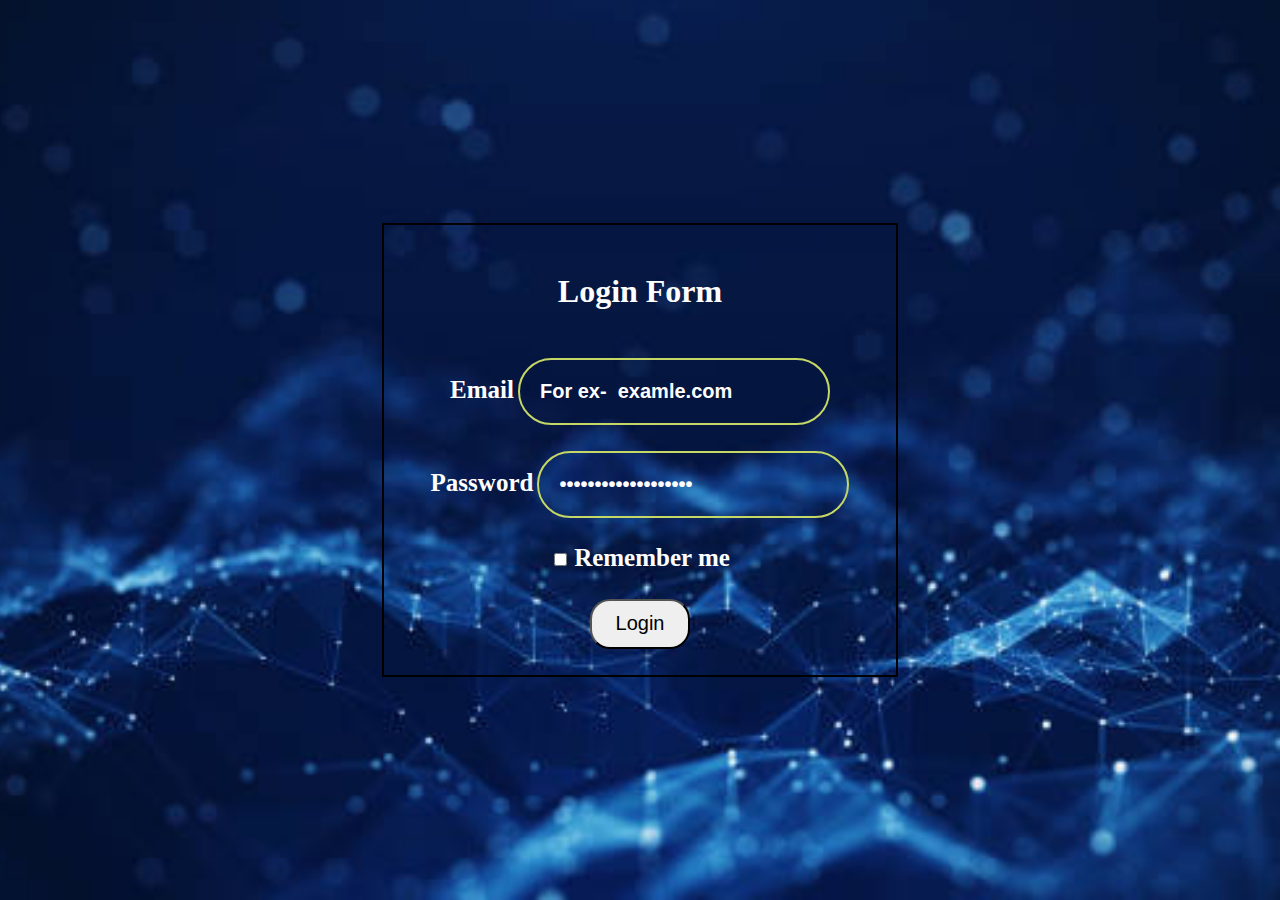
==== Forms/index.html @ 607b23f3 "Created Login Form" ====
<!DOCTYPE html>
<html lang="en">

<head>
    <meta charset="UTF-8">
    <meta name="viewport" content="width=device-width, initial-scale=1.0">
    <title>Login Form</title>
    <link rel="stylesheet" href="style.css">
</head>

<body>
    <div class="bg">
        <form>
            <h1>Login Form</h1>
            <div class="inputContainer">
                <label for="username">Email</label>
                <input type="text" required id="username" min="10" value="For ex-  examle.com">
            </div>
            <div class="inputContainer">
                <label for="password">Password</label>
                <input type="password" required id="password" min="10" value="For ex-  examle.com">
            </div>

            <div class="inputContainerCheck">
                <input type="checkbox" id="remember">
                <label>Remember me</label>
            </div>

            <div>
                <button type="submit">Login</button>
            </div>
        </form>
    </div>
</body>

</html>
---- Forms/style.css ----
body {
    margin: 0;
    padding: 0;
    color: #fff;
}

.bg {
    background-image: url('form.jpg');
    background-repeat: no-repeat;
    height: 100vh;
    background-position: center;
    background-size: cover;
    display: flex;
    justify-content: center;
    align-items: center;
}

form {
    display: flex;
    flex-direction: column;
    align-items: center;
    height: 50vh;
    width: 40vw;
    border: 2px solid black;
}


#username,
#password {
    font-size: 20px;
    font-weight: bold;
    padding: 20px;
    border-radius: 50px;
    background-color: transparent;
    color: #fff;
}

form {
    display: flex;
    justify-content: space-evenly;
    flex-direction: column;
    align-items: center;
    opacity: 2;
}

label {
    font-size: 25px;
    font-weight: bold;
}

input {
    border: 2px solid rgb(197, 216, 101);
}

button {
    height: 50px;
    width: 100px;
    padding: 5px;
    font-size: 20px;
    border-radius: 20px;
}
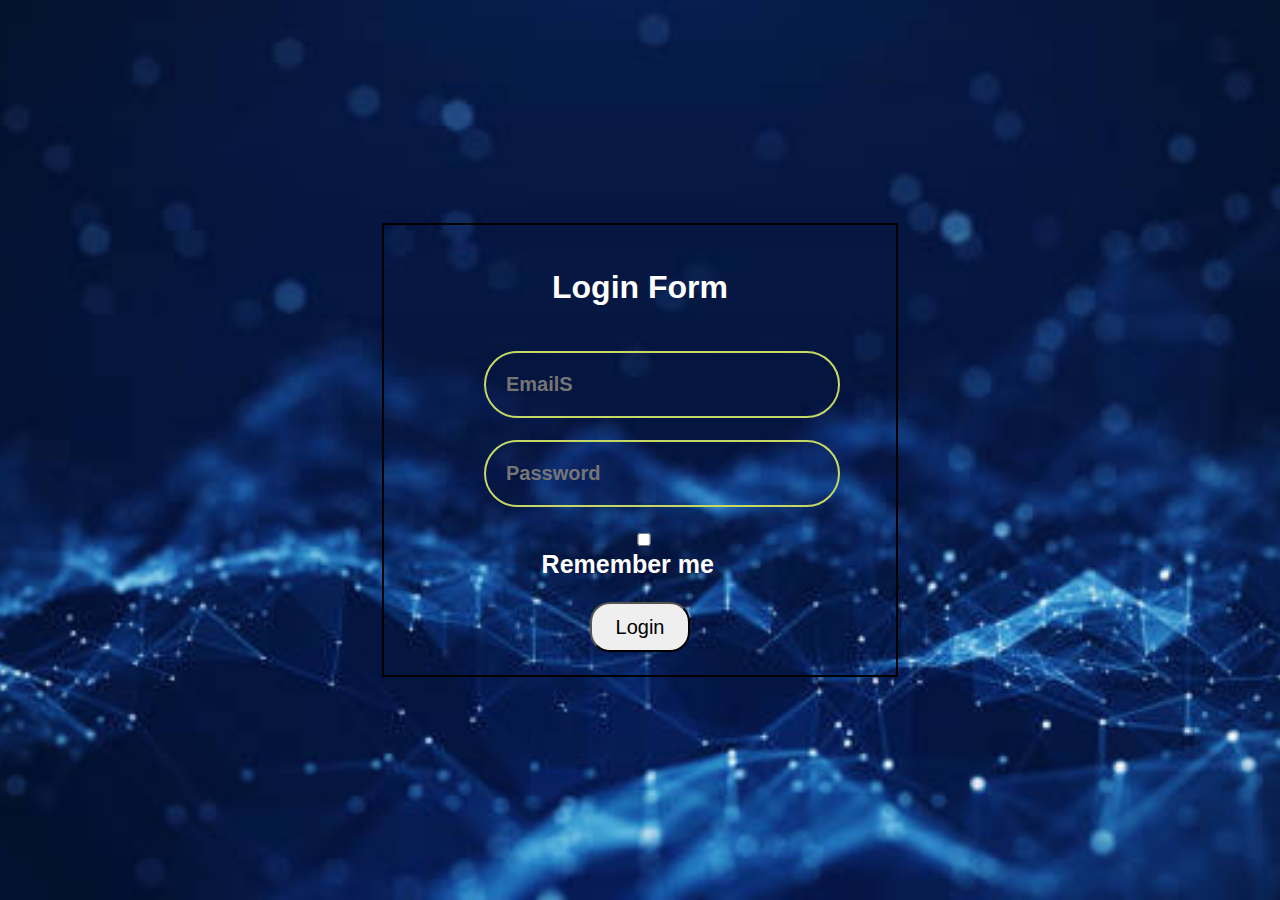
==== commit 5d3a4b30: "Some changes in login form" ====
--- a/Forms/index.html
+++ b/Forms/index.html
@@ -13,14 +13,11 @@
         <form>
             <h1>Login Form</h1>
             <div class="inputContainer">
-                <label for="username">Email</label>
-                <input type="text" required id="username" min="10" value="For ex-  examle.com">
+                <input type="email" required id="username" min="10" placeholder="EmailS">
             </div>
             <div class="inputContainer">
-                <label for="password">Password</label>
-                <input type="password" required id="password" min="10" value="For ex-  examle.com">
+                <input type="password" required id="password" min="10" placeholder="Password">
             </div>
-
             <div class="inputContainerCheck">
                 <input type="checkbox" id="remember">
                 <label>Remember me</label>
--- a/Forms/style.css
+++ b/Forms/style.css
@@ -1,6 +1,7 @@
 body {
     margin: 0;
     padding: 0;
+    font-family: 'Segoe UI', Tahoma, Geneva, Verdana, sans-serif;
     color: #fff;
 }
 
@@ -50,6 +51,7 @@
 
 input {
     border: 2px solid rgb(197, 216, 101);
+    width: 100%;
 }
 
 button {
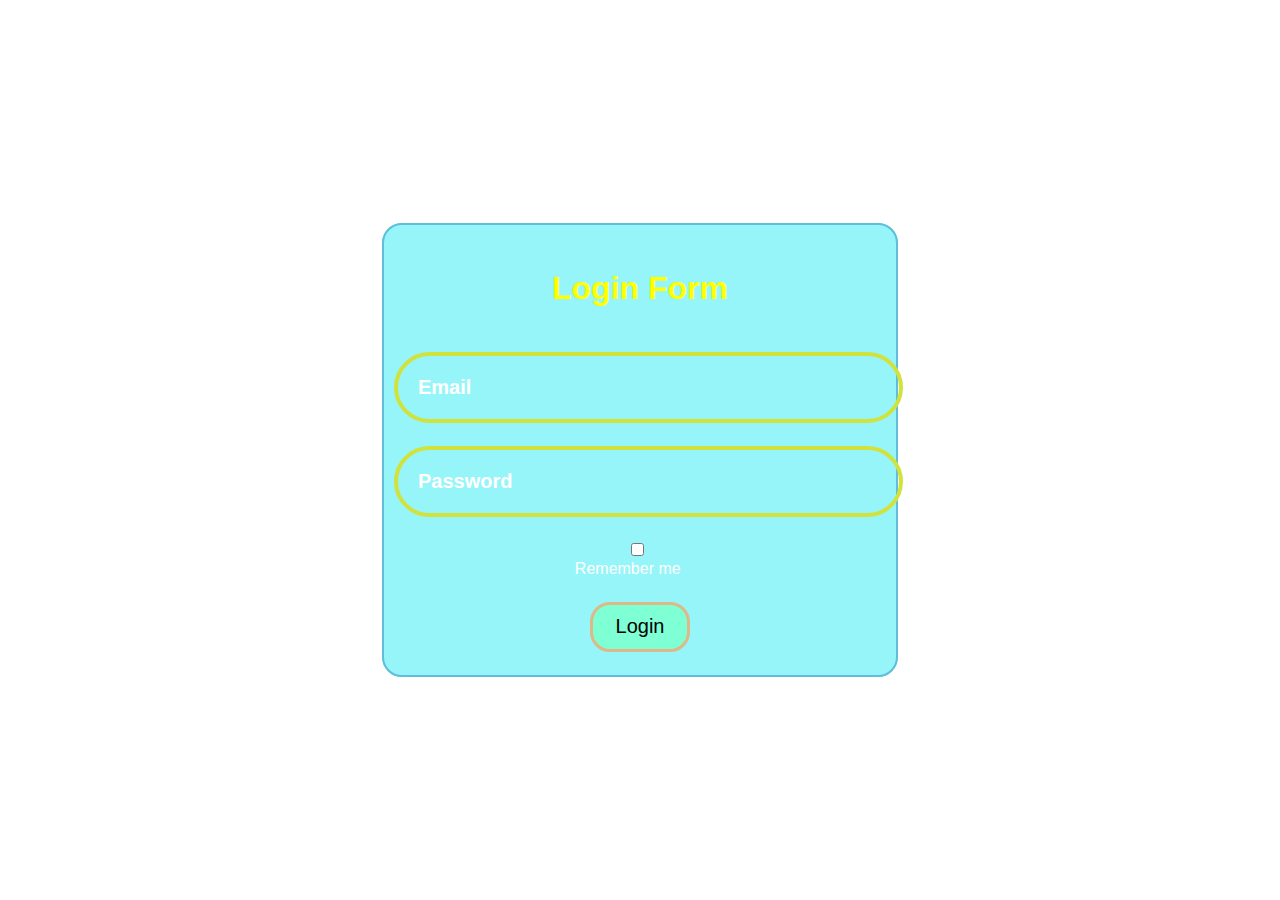
==== commit dd585587: "Login form Final Changes" ====
--- a/Forms/index.html
+++ b/Forms/index.html
@@ -10,23 +10,25 @@
 
 <body>
     <div class="bg">
-        <form>
-            <h1>Login Form</h1>
-            <div class="inputContainer">
-                <input type="email" required id="username" min="10" placeholder="EmailS">
-            </div>
-            <div class="inputContainer">
-                <input type="password" required id="password" min="10" placeholder="Password">
-            </div>
-            <div class="inputContainerCheck">
-                <input type="checkbox" id="remember">
-                <label>Remember me</label>
-            </div>
-
-            <div>
-                <button type="submit">Login</button>
-            </div>
-        </form>
+        <div class="container">
+            <form>
+                <h1>Login Form</h1>
+                <div class="inputContainer">
+                    <input type="email" required id="username" min="10" placeholder="Email">
+                    </div>
+                    <div class="inputContainer">
+                        <input type="password" required id="password" min="10" placeholder="Password">
+                    </div>
+                    <div class="inputContainerCheck">
+                        <input type="checkbox" id="remember">
+                        <label>Remember me</label>
+                    </div>
+                    
+                    <div>
+                        <button type="submit">Login</button>
+                    </div>
+                    </form>
+        </div>
     </div>
 </body>
 
--- a/Forms/style.css
+++ b/Forms/style.css
@@ -6,7 +6,7 @@
 }
 
 .bg {
-    background-image: url('form.jpg');
+    background-image: url('fo.jpg');
     background-repeat: no-repeat;
     height: 100vh;
     background-position: center;
@@ -22,7 +22,9 @@
     align-items: center;
     height: 50vh;
     width: 40vw;
-    border: 2px solid black;
+    border: 2px solid rgb(96, 189, 220);
+      justify-content: space-evenly;
+      border-radius: 20px;
 }
 
 
@@ -36,23 +38,21 @@
     color: #fff;
 }
 
-form {
-    display: flex;
-    justify-content: space-evenly;
-    flex-direction: column;
-    align-items: center;
-    opacity: 2;
-}
-
-label {
-    font-size: 25px;
-    font-weight: bold;
+*:focus {
+  outline: none;
 }
 
 input {
-    border: 2px solid rgb(197, 216, 101);
-    width: 100%;
+  border: none;
+  border: 4px solid rgb(209, 226, 61);
+  width: 90%;
+  padding: 10px;
 }
+
+                h1 {
+        
+                  color: yellow;
+                }
 
 button {
     height: 50px;
@@ -60,4 +60,22 @@
     padding: 5px;
     font-size: 20px;
     border-radius: 20px;
+    background-color: aquamarine;
+      border: 3px solid burlywood;
+    }
+    
+    .inputContainer {
+      width: 100%;
+      margin-left: 20px;
+    }
+    
+    .container {
+      opacity: 1;
+      background-color: rgba(59, 236, 242, 0.536);
+      border-radius: 20px;
+    
+    }
+    
+    ::placeholder {
+      color: #fff;
 }